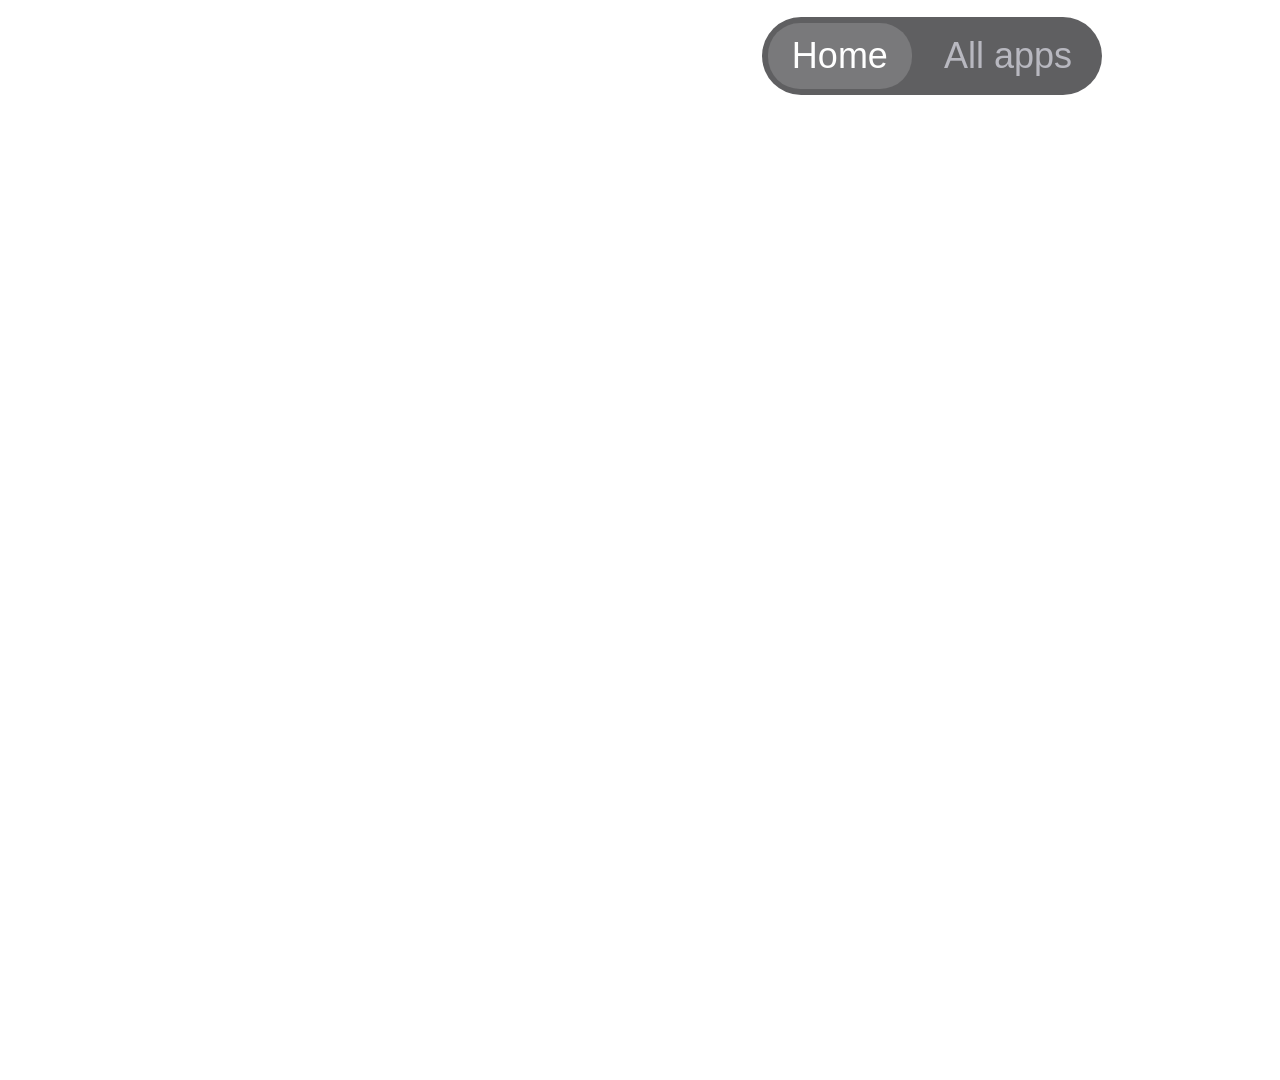
==== launcher/index.html @ 71c850c0 "Merge upstream main into native handoffs branch" ====
<!doctype html>
<html lang="en">
<head>
  <meta charset="utf-8">
  <meta name="viewport" content="width=1920, height=1080">
  <title>AeroTizen</title>
  <link rel="icon" href="icon.png">
  <link rel="stylesheet" href="css/style.css">
  <link rel="stylesheet" href="css/tile-actions.css">
</head>
<body>
  <div id="bg" class="bg"></div>
  <!-- Layout inspired by LTvLauncher (github.com/leanbitlab-org/LtvLauncher); no code shared. -->
  <header class="topbar">
    <div class="topbar-left">
      <div id="gear" class="icon-btn" data-row="0" aria-label="Settings">
        <svg viewBox="0 0 24 24"><path fill="currentColor" d="M19.4 13a7.6 7.6 0 0 0 0-2l2.1-1.6-2-3.5-2.5 1a7.4 7.4 0 0 0-1.7-1L15 3h-4l-.4 2.9a7.4 7.4 0 0 0-1.7 1l-2.5-1-2 3.5L6.6 11a7.6 7.6 0 0 0 0 2l-2.1 1.6 2 3.5 2.5-1a7.4 7.4 0 0 0 1.7 1L11 21h4l.4-2.9a7.4 7.4 0 0 0 1.7-1l2.5 1 2-3.5zM13 15.5A3.5 3.5 0 1 1 13 8.5a3.5 3.5 0 0 1 0 7z" transform="translate(-1 0)"/></svg>
      </div>
      <svg id="network" class="status-icon" viewBox="0 0 24 24" aria-label="Network"></svg>
    </div>
    <nav class="view-tabs" aria-label="App views">
      <button id="home-tab" class="view-tab active" type="button" tabindex="-1" aria-pressed="true">Home</button>
      <button id="apps-tab" class="view-tab" type="button" tabindex="-1" aria-pressed="false">All apps</button>
    </nav>
    <div class="topbar-right">
      <span id="weather" class="weather" hidden></span>
      <span id="date" class="date"></span>
      <span id="time" class="time"></span>
    </div>
  </header>

  <div class="content-viewport">
    <main id="rows">
      <div id="grid" class="app-grid" aria-label="Home apps"></div>
      <p id="apps-empty" class="apps-empty" hidden>No apps found.</p>
      <section id="inputs-section" class="row-wrap inputs-wrap" hidden>
        <h2>Inputs</h2>
        <div id="inputs" class="row small"></div>
      </section>
    </main>
  </div>

  <div id="editor" class="sheet" hidden>
    <h2>Settings</h2>
    <h3>Animated backgrounds</h3>
    <div id="bg-anim" class="swatches"></div>
    <div id="speed-row" class="speed-row" hidden></div>
    <h3>Still backgrounds</h3>
    <div id="bg-still" class="swatches"></div>
    <h3>Weather</h3>
    <div id="weather-display" class="units" role="group" aria-label="Weather visibility"></div>
    <p id="weather-location-summary" class="hint"></p>
    <div id="weather-location" class="units"></div>
    <p id="weather-search-status" class="hint" role="status" hidden></p>
    <div id="weather-results" class="weather-results" hidden></div>
    <div id="weather-visibility" class="units"></div>
    <h3>Temperature</h3>
    <div id="units" class="units"></div>
    <h3>Date &amp; time</h3>
    <div id="time-formats" class="units"></div>
    <div id="date-formats" class="units"></div>
    <h3>Network indicator</h3>
    <div id="network-visibility" class="units" role="group" aria-label="Network indicator visibility"></div>
    <h3>Live TV</h3>
    <p class="hint">Show the Live TV tile in Inputs.</p>
    <div id="live-tv-visibility" class="units"></div>
    <h3>App cards</h3>
    <div id="card-sizes" class="units"></div>
    <h3>HDMI ports</h3>
    <p class="hint">Choose whether to show HDMI ports that the TV reports as disconnected.</p>
    <div id="input-visibility" class="units"></div>
    <h3>Input names</h3>
    <div id="input-names" class="units"></div>
    <h3>Show in app menu</h3>
    <p class="hint">Press OK to show or hide a tile on the home screen. On the home screen, hold OK on a tile to move it.</p>
    <div id="all-apps" class="grid"></div>
    <div id="escape" class="escape">Use Samsung Home instead</div>
  </div>

  <div id="fireplace" class="fireplace" hidden>
    <canvas id="fire-canvas"></canvas>
    <div class="hearth"></div>
    <div id="fire-volume" class="fire-volume"></div>
  </div>

  <div id="toast" class="toast" hidden></div>
  <script src="js/config.js"></script>
  <script src="js/app-catalog.js"></script>
  <script src="js/app-lookup.js"></script>
  <script src="js/dom.js"></script>
  <script src="js/settings.js"></script>
  <script src="js/clock.js"></script>
  <script src="js/logos.js"></script>
  <script src="js/backgrounds.js"></script>
  <script src="js/weather.js"></script>
  <script src="js/network.js"></script>
  <script src="js/fireplace.js"></script>
  <script src="js/artwork.js"></script>
  <script src="js/brands.js"></script>
  <script src="js/homewatch.js"></script>
  <script src="js/native-navigation.js"></script>
  <script src="js/apps.js"></script>
  <script src="js/inputs.js"></script>
  <script src="js/home-screen.js"></script>
  <script src="js/settings-ui.js"></script>
  <script src="js/main.js"></script>
</body>
</html>
---- launcher/css/style.css ----
/* True black, white type, square app artwork and a violet focus ring. */
:root {
  --bg: #000;
  --fg: #fff;
  --muted: #b8b8c0;
  --card: #1c1c1e;
  --focus: #7c5cff;
}

* { box-sizing: border-box; margin: 0; padding: 0; }

html, body {
  width: 1920px; height: 1080px; overflow: hidden;
  color: var(--fg);
  font-family: "Roboto", "SamsungOne", "Helvetica Neue", Arial, sans-serif;
  -webkit-font-smoothing: antialiased;
}

/* ---- background layer ---- */
.bg { position: fixed; top: 0; left: 0; width: 1920px; height: 1080px; overflow: hidden; z-index: -1; pointer-events: none; }
.bg-blob { position: absolute; border-radius: 50%; will-change: transform; animation-timing-function: ease-in-out; animation-iteration-count: infinite; animation-direction: alternate; }
.bg-drift0 { animation-name: drift0; animation-duration: 11s; }
.bg-drift1 { animation-name: drift1; animation-duration: 14s; }
.bg-drift2 { animation-name: drift2; animation-duration: 16s; }
.bg-drift3 { animation-name: drift3; animation-duration: 12s; }
.bg-slow { animation-duration: 22s; }
@keyframes drift0 { 0% { transform: translate3d(0,0,0) scale(.85); } 50% { transform: translate3d(520px,260px,0) scale(1.35); } 100% { transform: translate3d(880px,-80px,0) scale(1); } }
@keyframes drift1 { 0% { transform: translate3d(0,0,0) scale(1.2); } 50% { transform: translate3d(-640px,-220px,0) scale(.8); } 100% { transform: translate3d(-900px,180px,0) scale(1.3); } }
@keyframes drift2 { 0% { transform: translate3d(0,0,0) scale(.9); } 50% { transform: translate3d(600px,-300px,0) scale(1.4); } 100% { transform: translate3d(-200px,-500px,0) scale(1.05); } }
@keyframes drift3 { 0% { transform: translate3d(0,0,0) scale(1.1); } 50% { transform: translate3d(-520px,380px,0) scale(.85); } 100% { transform: translate3d(400px,520px,0) scale(1.3); } }
.bg-canvas { position: absolute; top: 0; left: 0; width: 1920px; height: 1080px; }
.bg-wave { position: absolute; left: 0; bottom: 0; width: 3840px; height: 260px; will-change: transform; animation: waves linear infinite; }
.bg-wave svg { width: 3840px; height: 260px; display: block; }
.bg-wave1 { animation-duration: 28s; bottom: 40px; }
.bg-wave2 { animation-duration: 18s; }
@keyframes waves { from { transform: translate3d(0,0,0); } to { transform: translate3d(-1920px,0,0); } }

/* ---- top bar ---- */
.topbar { display: flex; justify-content: space-between; align-items: center; height: 112px; padding: 0 64px; }
.topbar-left, .topbar-right { display: flex; align-items: center; gap: 28px; }
.topbar [hidden] { display: none; }
.icon-btn { width: 64px; height: 64px; border-radius: 50%; display: flex; align-items: center; justify-content: center; color: var(--fg); }
.icon-btn svg { width: 40px; height: 40px; }
.status-icon { width: 40px; height: 40px; color: var(--fg); }
.view-tabs { display: flex; flex-shrink: 0; gap: 8px; padding: 6px; border-radius: 40px; background: rgba(28,28,30,.7); }
.view-tab { border: 0; border-radius: 32px; padding: 12px 24px; font: inherit; font-size: 36px; color: var(--muted); background: transparent; cursor: pointer; }
.view-tab.active { color: var(--fg); background: rgba(255,255,255,.16); }
.view-tab:focus { outline: none; }
.view-tab.focused { transform: none; box-shadow: 0 0 0 4px var(--focus); }
.status-text { font-size: 34px; font-weight: 500; }
.weather { display: flex; align-items: center; gap: 12px; font-size: 36px; margin-right: 18px; }
.topbar-right.weather-only .weather { margin-right: 0; }
.weather svg { width: 46px; height: 46px; }
.weather b { font-weight: 700; }
.weather span { color: var(--muted); font-weight: 400; }
.date { font-size: 36px; font-weight: 400; }
.time {
  font-size: 36px; font-weight: 700; font-variant-numeric: tabular-nums;
  width: 8ch; flex-shrink: 0; text-align: right; white-space: nowrap;
}
.time[data-format="24"] { width: 5ch; }

/* ---- rows ---- */
.content-viewport { height: 968px; overflow: hidden; }
.apps-empty { font-size: 34px; color: var(--muted); padding: 40px 0; }
main { padding: 8px 64px 0; transition: transform .22s ease-out; will-change: transform; }
.row-wrap { margin-bottom: 30px; overflow: visible; }
h2 { font-size: 39px; font-weight: 500; margin: 0 0 18px; }
.row { display: flex; gap: 22px; transition: transform .22s ease-out; will-change: transform; }

.tile {
  position: relative; flex: 0 0 auto; border-radius: 10px; overflow: hidden;
  display: flex; align-items: center; justify-content: center; gap: 22px;
  background: var(--card);
  transform: translateZ(0);
  transition: transform .15s ease-out;
}
.app-grid { display: flex; flex-wrap: wrap; gap: 30px 32px; margin: 6px 0 40px; }
.app-grid .tile { width: 332px; height: 332px; }
/* Big cards: three larger squares, centred, so two full rows fit on screen. */
.app-grid.cards-big { justify-content: center; gap: 36px 48px; }
.app-grid.cards-big .tile { width: 420px; height: 420px; }
/* Inputs share the row width; more inputs shrink evenly. */
#inputs { gap: 32px; }
.small .tile { flex: 1 1 0; min-width: 0; max-width: 576px; height: 124px; justify-content: flex-start; padding: 0 28px; gap: 22px; }

.tile .logo { flex: 0 0 auto; object-fit: contain; }
.app-fallback { display: flex; flex-direction: column; align-items: center; justify-content: center; gap: 20px; width: 100%; height: 100%; padding: 24px; }
.app-fallback[hidden] { display: none; }
.app-fallback .logo { width: 150px; height: 150px; }
.app-fallback.logo-only .logo { width: 250px; height: 190px; }
.app-fallback.logo-big .logo { width: 300px; height: 220px; }
/* The tile clips artwork once; a moving tile opens its overflow for arrows. */
.app-artwork { position: absolute; top: 0; left: 0; display: block; width: 100%; height: 100%; object-fit: contain; }
.tile.moving .app-artwork { border-radius: inherit; }
.small .tile .logo, .small .tile svg { flex: 0 0 auto; width: 72px; height: 72px; border-radius: 12px; }

.tile .name { font-weight: 500; color: #fff; text-shadow: 0 2px 8px rgba(0,0,0,.35); max-width: 60%; line-height: 1.1; }
.app-fallback .name { max-width: 100%; font-size: 34px; text-align: center; overflow-wrap: break-word; }
.small .tile .name { font-size: 30px; font-weight: 500; color: #f0f0f3; min-width: 0; white-space: nowrap; overflow: hidden; text-overflow: ellipsis; }

.focused {
  transform: translateZ(0) scale(1.035);
  box-shadow: 0 0 0 4px var(--bg), 0 0 0 9px var(--focus), 0 18px 40px rgba(0,0,0,.6);
  z-index: 2;
}
.icon-btn.focused { transform: none; box-shadow: 0 0 0 4px var(--focus); background: rgba(124,92,255,.18); }

.tile.fire { flex-direction: column; gap: 20px; background: radial-gradient(110% 120% at 50% 110%, #ff8a1e 0%, #c2380d 35%, #3a0d04 70%, #120402 100%); }
.tile.fire svg.flame { width: 140px; height: 140px; }

/* ---- settings sheet ---- */
#settings-root [data-key] { outline: none; }
.sheet { position: fixed; top: 0; left: 0; right: 0; bottom: 0; background: rgba(0,0,0,.62); padding: 64px 64px 120px; overflow: hidden; }
.sheet h2 { font-size: 52px; font-weight: 700; margin-bottom: 28px; }
.sheet h3 { font-size: 34px; font-weight: 500; margin: 0 0 18px; }
.hint { color: var(--muted); font-size: 24px; margin: -6px 0 26px; }

/* background swatches */
.swatches { display: flex; flex-wrap: wrap; gap: 18px; margin-bottom: 40px; width: 1792px; }
.swatch {
  position: relative; width: 208px; height: 117px; border-radius: 10px; overflow: hidden;
  box-shadow: inset 0 0 0 2px rgba(255,255,255,.12); transition: transform .15s ease-out;
}
.swatch span { position: absolute; left: 14px; bottom: 10px; font-size: 22px; color: #fff; text-shadow: 0 1px 4px #000; }
.swatch.on::after {
  content: ""; position: absolute; top: 10px; right: 10px; width: 34px; height: 34px; border-radius: 50%;
  background: var(--focus) url("data:image/svg+xml,%3Csvg xmlns='http://www.w3.org/2000/svg' viewBox='0 0 24 24'%3E%3Cpath fill='white' d='M9 16.2 4.8 12l-1.4 1.4L9 19 21 7l-1.4-1.4z'/%3E%3C/svg%3E") center/22px no-repeat;
}

/* focused theme swatch: unmistakable */
.swatch.focused {
  transform: translateZ(0) scale(1.16); z-index: 3;
  box-shadow: 0 0 0 4px #000, 0 0 0 9px #fff, 0 16px 34px rgba(0,0,0,.7);
}
.swatch.focused span { font-size: 26px; font-weight: 700; }

/* hold-to-move */
.tile.moving { overflow: visible; transform: translateZ(0) scale(1.06) translateY(-8px); box-shadow: 0 0 0 4px #000, 0 0 0 9px #fff, 0 28px 50px rgba(0,0,0,.7); z-index: 3; }
.move-arrow {
  position: absolute; width: 64px; height: 64px; border-radius: 50%; z-index: 4;
  background: rgba(255,255,255,.95); box-shadow: 0 6px 18px rgba(0,0,0,.55);
  display: flex; align-items: center; justify-content: center; animation: nudge 1s ease-in-out infinite alternate;
}
.move-arrow svg { width: 36px; height: 36px; }
.move-arrow.left { left: -34px; top: 50%; margin-top: -32px; --dx: -6px; --dy: 0; }
.move-arrow.right { right: -34px; top: 50%; margin-top: -32px; --dx: 6px; --dy: 0; }
.move-arrow.up { top: -34px; left: 50%; margin-left: -32px; --dx: 0; --dy: -6px; }
.move-arrow.down { bottom: -34px; left: 50%; margin-left: -32px; --dx: 0; --dy: 6px; }
@keyframes nudge { from { transform: translate(0,0); } to { transform: translate(var(--dx), var(--dy)); } }

/* inputs: device name over port, empty ports dimmed */
.small .tile .name .sub { font-size: 21px; font-weight: 400; color: var(--muted); margin-top: 4px; }
.small .tile.off { opacity: .42; }
.small .tile.off.focused { opacity: .8; }
.grid { display: flex; flex-wrap: wrap; gap: 26px 22px; width: 1792px; }
.grid .tile { width: 333px; height: 333px; }
.grid .tile .name { font-size: 34px; }
.grid .tile.on::after {
  content: ""; position: absolute; top: 12px; right: 12px; width: 40px; height: 40px; border-radius: 50%;
  background: var(--focus) url("data:image/svg+xml,%3Csvg xmlns='http://www.w3.org/2000/svg' viewBox='0 0 24 24'%3E%3Cpath fill='white' d='M9 16.2 4.8 12l-1.4 1.4L9 19 21 7l-1.4-1.4z'/%3E%3C/svg%3E") center/26px no-repeat;
}

.escape {
  display: inline-block; margin-top: 56px; padding: 10px 14px; font-size: 22px; color: #55555c; border-radius: 8px;
}
.escape.focused { transform: none; color: #b8b8c0; box-shadow: 0 0 0 3px #3a3a40; }

/* Watching an input: let the TV picture show through and hide the menu. */
body.tv, body.tv html { background: transparent; }
body.tv .topbar, body.tv main { visibility: hidden; }

/* ---- fireplace fallback ---- */
.fireplace { position: fixed; top: 0; left: 0; right: 0; bottom: 0; background: #000; }
.fireplace canvas { position: absolute; left: 0; bottom: 0; width: 1920px; height: 1080px; filter: blur(2.5px) saturate(1.15); }
.hearth { position: absolute; left: 0; right: 0; bottom: 0; height: 120px; background: linear-gradient(to top, #050302 30%, rgba(5,3,2,0)); }
.fire-volume { position: absolute; top: 60px; right: 80px; padding: 14px 28px; border-radius: 999px; background: rgba(0,0,0,.55); font-size: 26px; opacity: 0; transition: opacity .2s; }
.fire-volume.show { opacity: 1; }

.toast { position: fixed; left: 50%; bottom: 60px; transform: translateX(-50%); padding: 18px 34px; border-radius: 12px; background: #1c1c1e; font-size: 26px; }
.weather[hidden] { display: none; }
.units { display: flex; gap: 18px; margin-bottom: 40px; }
#date-formats { flex-wrap: wrap; }
#date-formats .pill { flex: 0 0 auto; white-space: nowrap; }
.pill.unit { background: #1c1c1e; font-size: 26px; padding: 16px 34px; border-radius: 999px; }
.pill.unit.on { background: var(--focus); }
.pill.unit.focused { transform: scale(1.08); box-shadow: 0 0 0 4px #000, 0 0 0 8px #fff; }
.tile.addapps { background: linear-gradient(135deg, #2c2c30, #161618); box-shadow: inset 0 0 0 2px rgba(255,255,255,.18); }
.grid .tile.addapps .logo { width: 70px; height: 70px; }
.tile.addapps .name { font-size: 30px; font-weight: 600; }
.tile.addapps .sub { font-size: 19px; color: var(--muted); font-weight: 400; margin-top: 4px; }
/* full-screen background preview from Settings */
body.previewing .sheet, body.previewing .topbar, body.previewing main { visibility: hidden; }
.pill.preview-btn { margin-left: 30px; background: #2c2c30; }
/* Settings: hide the home grid behind the sheet so only the background shows through. */
body.editing .topbar, body.editing main { visibility: hidden; }
/* speed slider (only shown for animated backgrounds) */
.speed-row { display: flex; align-items: center; gap: 30px; margin: -14px 0 40px; }
.speed-row[hidden] { display: none; }
.slider { display: flex; align-items: center; gap: 26px; padding: 14px 28px; border-radius: 999px; background: #1c1c1e; }
.slider-label { font-size: 26px; }
.track { position: relative; width: 520px; height: 10px; border-radius: 5px; background: #3a3a40; }
.fill { position: absolute; left: 0; top: 0; bottom: 0; border-radius: 5px; background: var(--focus); }
.thumb { position: absolute; top: 50%; width: 30px; height: 30px; margin: -15px 0 0 -15px; border-radius: 50%; background: #fff; box-shadow: 0 2px 8px rgba(0,0,0,.5); }
.slider-value { font-size: 28px; font-weight: 700; min-width: 80px; }
.slider-hint { font-size: 20px; color: var(--muted); opacity: 0; min-width: 130px; }
.slider.focused { box-shadow: 0 0 0 4px #000, 0 0 0 8px #fff; transform: none; }
.slider.focused .slider-hint { opacity: 1; }
.slider.focused .thumb { transform: scale(1.2); }
.slider.adjusting { box-shadow: 0 0 0 4px #000, 0 0 0 8px var(--focus); }
.slider.adjusting .thumb { transform: scale(1.35); }
/* input names */
.name-pill { display: flex; align-items: center; gap: 14px; padding: 12px 22px; }
.name-pill .port { color: var(--muted); font-size: 22px; }
.name-pill input { width: 260px; font: inherit; font-size: 26px; color: #fff; background: transparent; border: 0; border-bottom: 2px solid #4a4a50; outline: none; padding: 4px 2px; }
.name-pill input::placeholder { color: #77777f; }
.name-pill.focused input, .name-pill input:focus { border-bottom-color: var(--focus); }
/* Weather location search: each result is one remote-control navigation row. */
.weather-search input { width: 520px; }
.weather-results { display: flex; flex-direction: column; align-items: flex-start; gap: 18px; margin-bottom: 40px; }
.weather-results[hidden] { display: none; }
.weather-results .pill { max-width: 1680px; white-space: nowrap; overflow: hidden; text-overflow: ellipsis; }
.date[hidden] { display: none; }
#time-formats { margin-bottom: 18px; }
/* "Show in app menu": apps not on the home screen are dimmed until switched on */
.grid .tile:not(.on):not(.addapps) { opacity: .5; }
.grid .tile:not(.on):not(.addapps).focused { opacity: .85; }
.status-icon.offline { color: #ff6b6b; }
---- launcher/css/tile-actions.css ----
/* Lightweight remote-first tile action menu; no backdrop filtering. */
.tile-actions-backdrop {
  position: fixed; top: 0; right: 0; bottom: 0; left: 0; z-index: 1000;
  background: rgba(5,8,16,.53);
  opacity: 0;
  transition: opacity .13s ease-out;
}
.tile-actions-backdrop.is-open { opacity: 1; }
.tile-actions-backdrop.is-closing { opacity: 0; pointer-events: none; }
.tile-actions-menu {
  position: fixed; z-index: 1001;
  box-sizing: border-box; width: 382px; max-width: calc(100% - 48px);
  padding: 12px; display: flex; flex-direction: column;
  color: #fff; font-family: inherit;
  border: 1px solid rgba(255,255,255,.35); border-radius: 24px;
  background: linear-gradient(160deg,#626a78 0%,#333b4a 13%,#232b39 51%,#151a25 100%);
  box-shadow: inset 0 1px rgba(255,255,255,.24),0 12px 28px rgba(0,0,0,.40);
  opacity: 0; transform: translate3d(0,7px,0);
  transition: opacity .14s ease-out, transform .14s ease-out;
}
.tile-actions-menu.is-open { opacity: 1; transform: translate3d(0,0,0); }
.tile-actions-menu.is-closing {
  opacity: 0; transform: translate3d(0,4px,0); pointer-events: none;
}
.tile-actions-glider {
  position: absolute; z-index: 0; pointer-events: none;
  top: 16px; left: 12px; right: 12px; height: 60px;
  box-sizing: border-box; border: 2px solid rgba(255,255,255,.89);
  border-radius: 17px; background: rgba(236,242,255,.18);
  transform: translate3d(0,0,0);
  transition: transform .15s ease-out;
}
.tile-actions-option {
  display: flex; position: relative; z-index: 1; align-items: center;
  flex: 0 0 60px; height: 60px; min-height: 60px;
  width: 100%; box-sizing: border-box; margin-top: 4px;
  gap: 12px; padding: 9px 16px;
  border: 0; border-radius: 17px; background: transparent;
  color: rgba(243,246,255,.79); cursor: pointer;
  font-family: inherit; font-size: 22px; font-weight: 600;
  transition: color .10s linear;
}
.tile-actions-option.selected { color: #fff; }
.tile-actions-icon { display: block; flex: 0 0 26px; width: 26px; height: 26px; }
.tile-actions-icon svg {
  display: block; width: 26px; height: 26px;
  fill: none; stroke: currentColor; stroke-width: 1.75;
  stroke-linecap: round; stroke-linejoin: round;
}
.tile-actions-label { min-width: 0; flex: 1; white-space: nowrap; }
@media (prefers-reduced-motion: reduce) {
  .tile-actions-backdrop, .tile-actions-menu,
  .tile-actions-glider, .tile-actions-option { transition: none; }
}
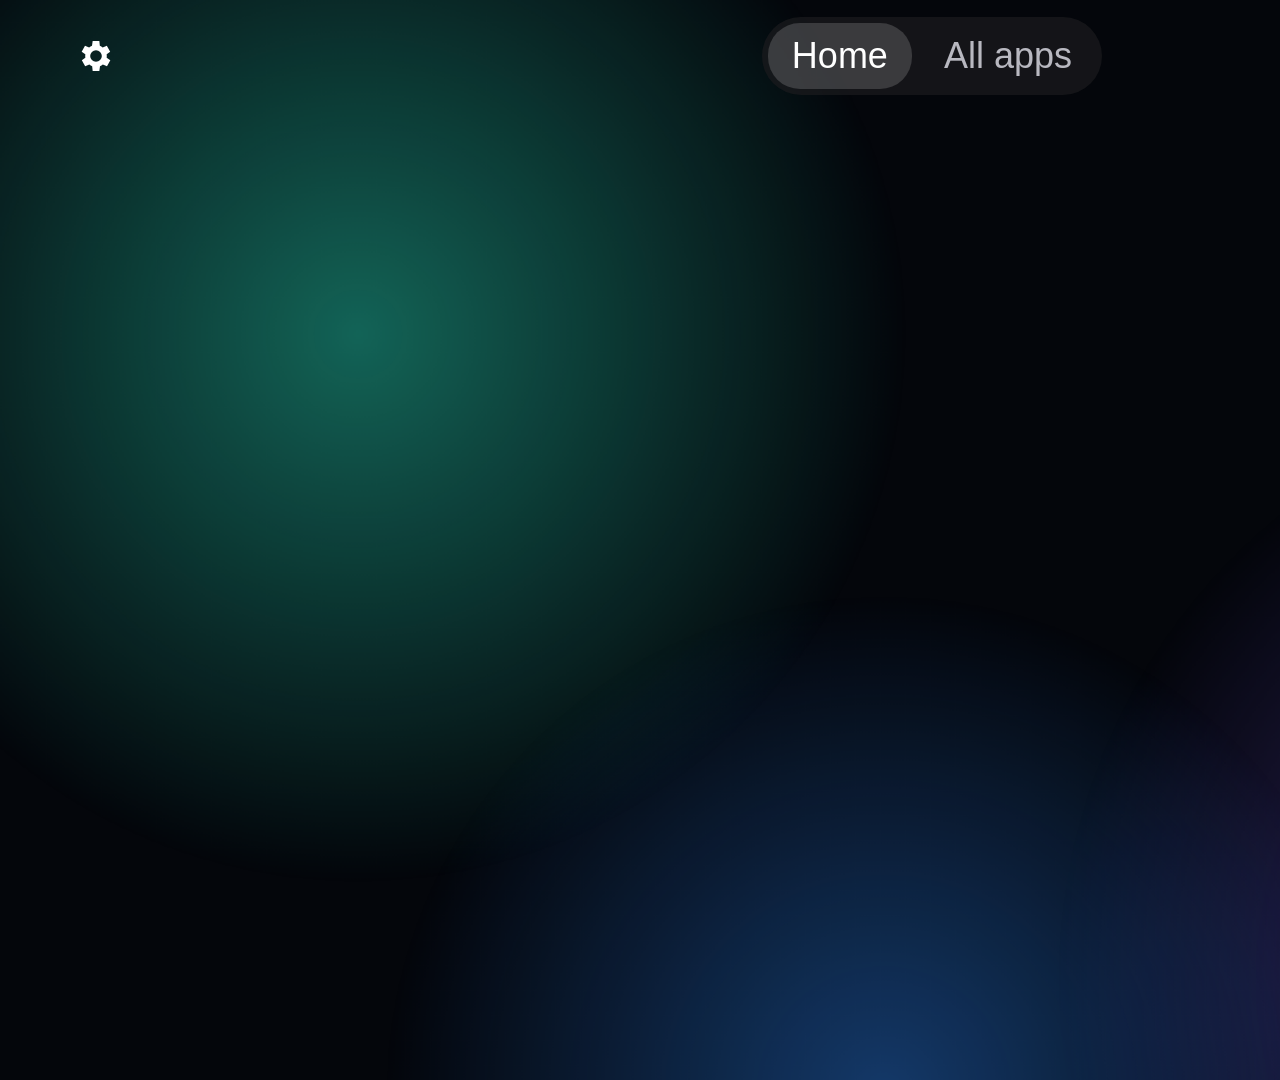
==== commit c4b649b4: "feat(launcher): add optional dynamic weather wallpapers (#35) Adds nine optional weather scenes that" ====
--- a/launcher/index.html
+++ b/launcher/index.html
@@ -4,12 +4,15 @@
   <meta charset="utf-8">
   <meta name="viewport" content="width=1920, height=1080">
   <title>AeroTizen</title>
+  <script src="js/startup.js"></script>
   <link rel="icon" href="icon.png">
   <link rel="stylesheet" href="css/style.css">
   <link rel="stylesheet" href="css/tile-actions.css">
+  <link rel="stylesheet" href="css/photo-weather.css">
 </head>
 <body>
   <div id="bg" class="bg"></div>
+  <div id="weather-photo" class="weather-photo" aria-hidden="true" hidden></div>
   <!-- Layout inspired by LTvLauncher (github.com/leanbitlab-org/LtvLauncher); no code shared. -->
   <header class="topbar">
     <div class="topbar-left">
@@ -33,6 +36,10 @@
     <main id="rows">
       <div id="grid" class="app-grid" aria-label="Home apps"></div>
       <p id="apps-empty" class="apps-empty" hidden>No apps found.</p>
+      <section id="continue-section" class="row-wrap" hidden>
+        <h2>Continue Watching</h2>
+        <div class="continue-viewport"><div id="continue-items" class="row" aria-label="Continue Watching"></div></div>
+      </section>
       <section id="inputs-section" class="row-wrap inputs-wrap" hidden>
         <h2>Inputs</h2>
         <div id="inputs" class="row small"></div>
@@ -101,8 +108,11 @@
   <script src="js/native-navigation.js"></script>
   <script src="js/apps.js"></script>
   <script src="js/inputs.js"></script>
+  <script src="js/continue-watching.js"></script>
+  <script src="js/continue-row.js"></script>
   <script src="js/home-screen.js"></script>
   <script src="js/settings-ui.js"></script>
+  <script src="js/photo-weather.js"></script>
   <script src="js/main.js"></script>
 </body>
 </html>
--- a/launcher/css/style.css
+++ b/launcher/css/style.css
@@ -226,3 +226,31 @@
 .grid .tile:not(.on):not(.addapps) { opacity: .5; }
 .grid .tile:not(.on):not(.addapps).focused { opacity: .85; }
 .status-icon.offline { color: #ff6b6b; }
+
+/* Optional personal feed; the app grid keeps its existing layout. */
+#continue-section[hidden] { display: none; }
+.continue-viewport { overflow: hidden; margin: -16px; padding: 16px; }
+#continue-items { position: relative; gap: 24px; }
+.continue-card { position: relative; flex: 0 0 414px; width: 414px; height: 345px; border-radius: 10px; overflow: hidden; background: #1c1c1e; cursor: pointer; }
+.continue-image-wrap { position: relative; width: 414px; height: 233px; background: #101014; }
+.continue-image { display: block; width: 100%; height: 100%; object-fit: contain; }
+.continue-image[hidden] { display: none; }
+.continue-label { display: flex; align-items: flex-start; height: 107px; padding: 12px 16px 16px; }
+.continue-details { flex: 1; min-width: 0; }
+.continue-title { display: -webkit-box; -webkit-box-orient: vertical; -webkit-line-clamp: 2; font-size: 26px; font-weight: 500; line-height: 1.15; max-height: 60px; overflow: hidden; overflow-wrap: break-word; }
+.continue-card.episodic .continue-title { display: block; white-space: nowrap; text-overflow: ellipsis; }
+.continue-episode { margin-top: 5px; color: #ccc; font-size: 22px; }
+.continue-app-icon.tile { position: absolute; top: 12px; right: 12px; width: 56px; height: 56px; border-radius: 7px; box-shadow: 0 2px 8px #0008; pointer-events: none; }
+.continue-app-icon .app-fallback { padding: 4px; gap: 0; }
+.continue-app-icon .app-fallback .logo { width: 46px; height: 46px; }
+.continue-app-icon .app-fallback .name { display: none; }
+.continue-progress { height: 5px; background: #555; }
+.continue-progress.empty { visibility: hidden; }
+.continue-progress-fill { height: 100%; background: var(--focus); }
+.continue-apps { gap: 22px; margin-bottom: 32px; }
+.continue-apps .tile { width: 176px; height: 176px; }
+.continue-apps .app-fallback { padding: 14px; gap: 12px; }
+.continue-apps .app-fallback .logo { width: 100px; height: 100px; }
+.continue-apps .app-fallback .name { font-size: 22px; }
+.continue-apps .tile.on::after { top: 8px; right: 8px; width: 30px; height: 30px; background-size: 20px; }
+.continue-apps .tile[aria-disabled="true"] { opacity: .35; }
--- a/launcher/css/photo-weather.css
+++ b/launcher/css/photo-weather.css
@@ -0,0 +1,24 @@
+/* Optional static AI-generated weather scenes. Full HD assets are bundled, so scene
+   changes never cause a network image request or animated background repaint. */
+#weather-photo.weather-photo {
+  display: none; position: fixed; top: 0; left: 0;
+  width: 1920px; height: 1080px;
+  z-index: 0; pointer-events: none;
+  background: #080d16 no-repeat center center;
+  background-size: cover;
+}
+#weather-photo.weather-photo.active:not([hidden]) { display: block; }
+#weather-photo.weather-photo::before {
+  content: ''; position: absolute; top: 0; right: 0; bottom: 0; left: 0;
+  pointer-events: none;
+  background: linear-gradient(90deg,rgba(0,0,0,.12),transparent 42%,rgba(0,0,0,.17)),
+              linear-gradient(0deg,rgba(0,0,0,.23),transparent 38%);
+}
+body > .topbar, body > .content-viewport {
+  position: relative; z-index: 1;
+}
+#editor.sheet, #fireplace, #toast { z-index: 100; }
+body.tv #weather-photo { display: none !important; }
+#weather-photo[hidden] { display: none !important; }
+#weather-photo.weather-photo.active { transition: none; }
+#weather-photo.weather-photo ~ .content-viewport { background: transparent; }
